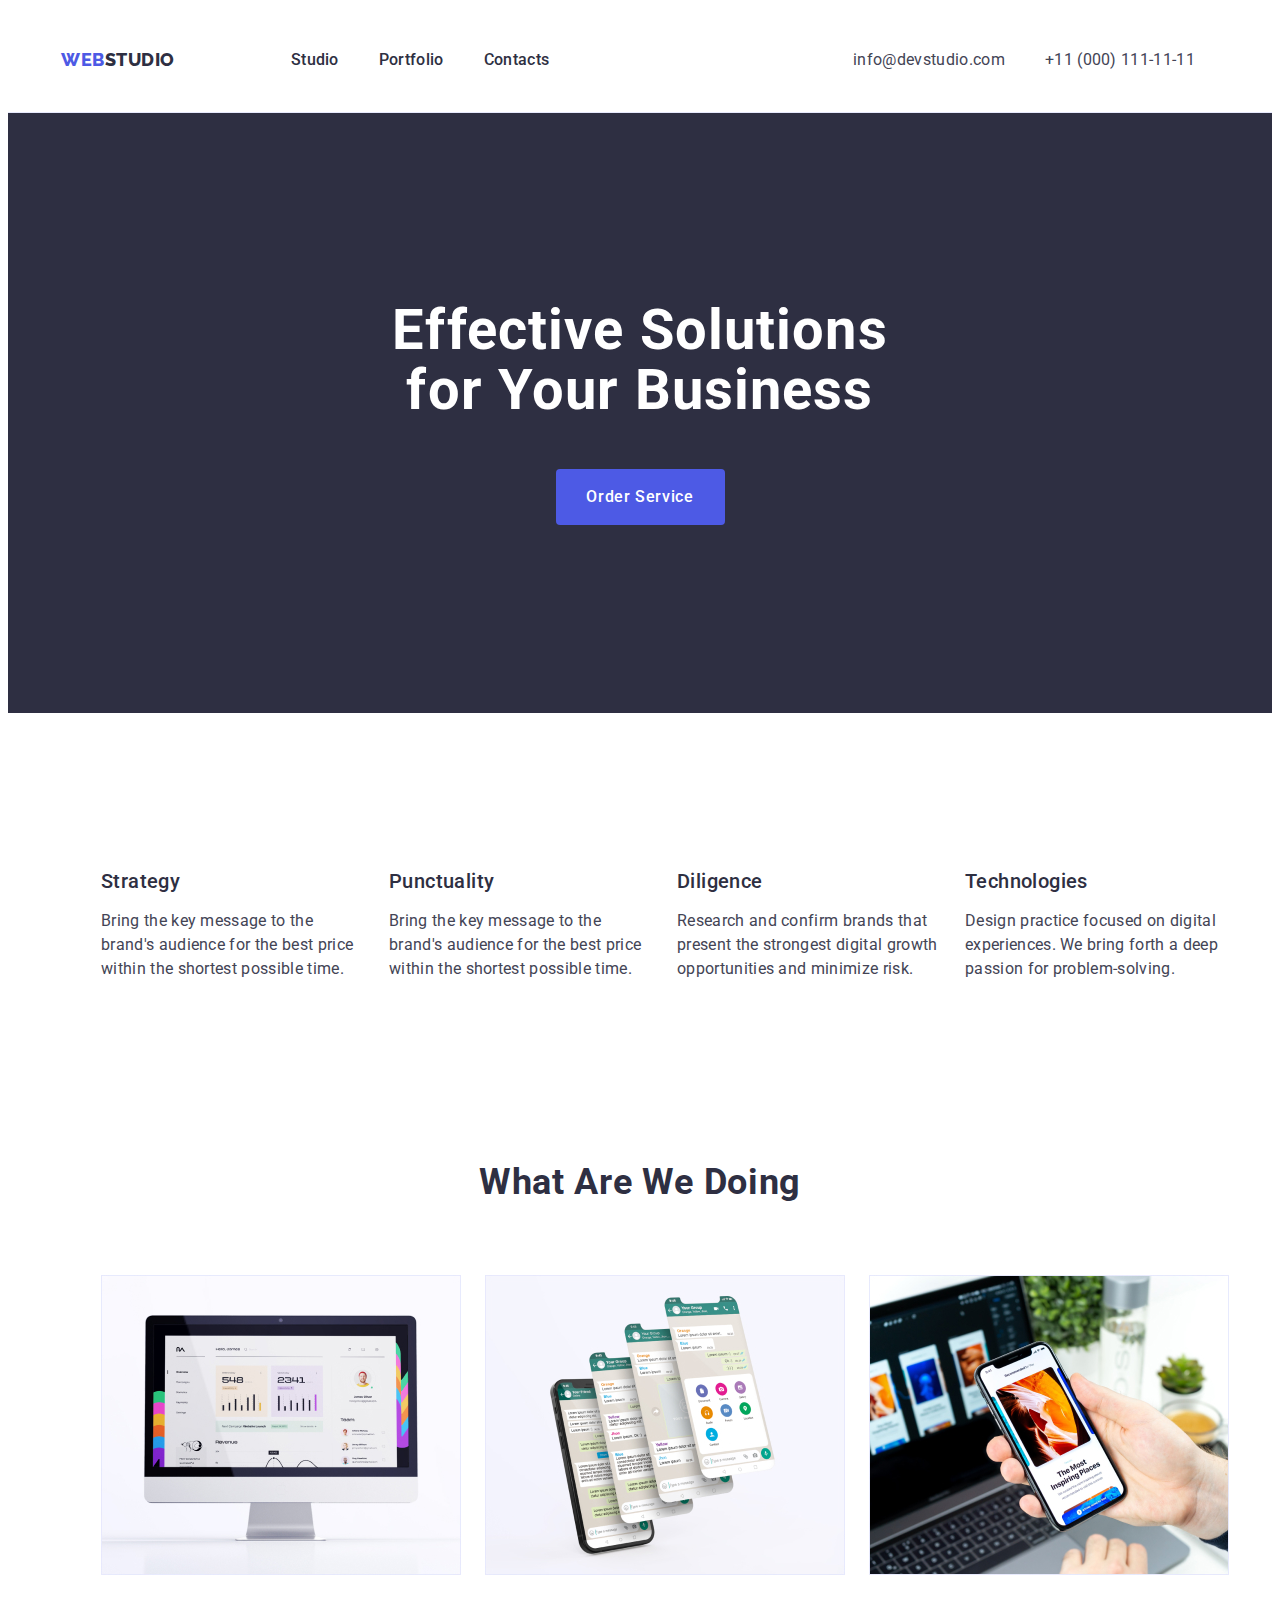
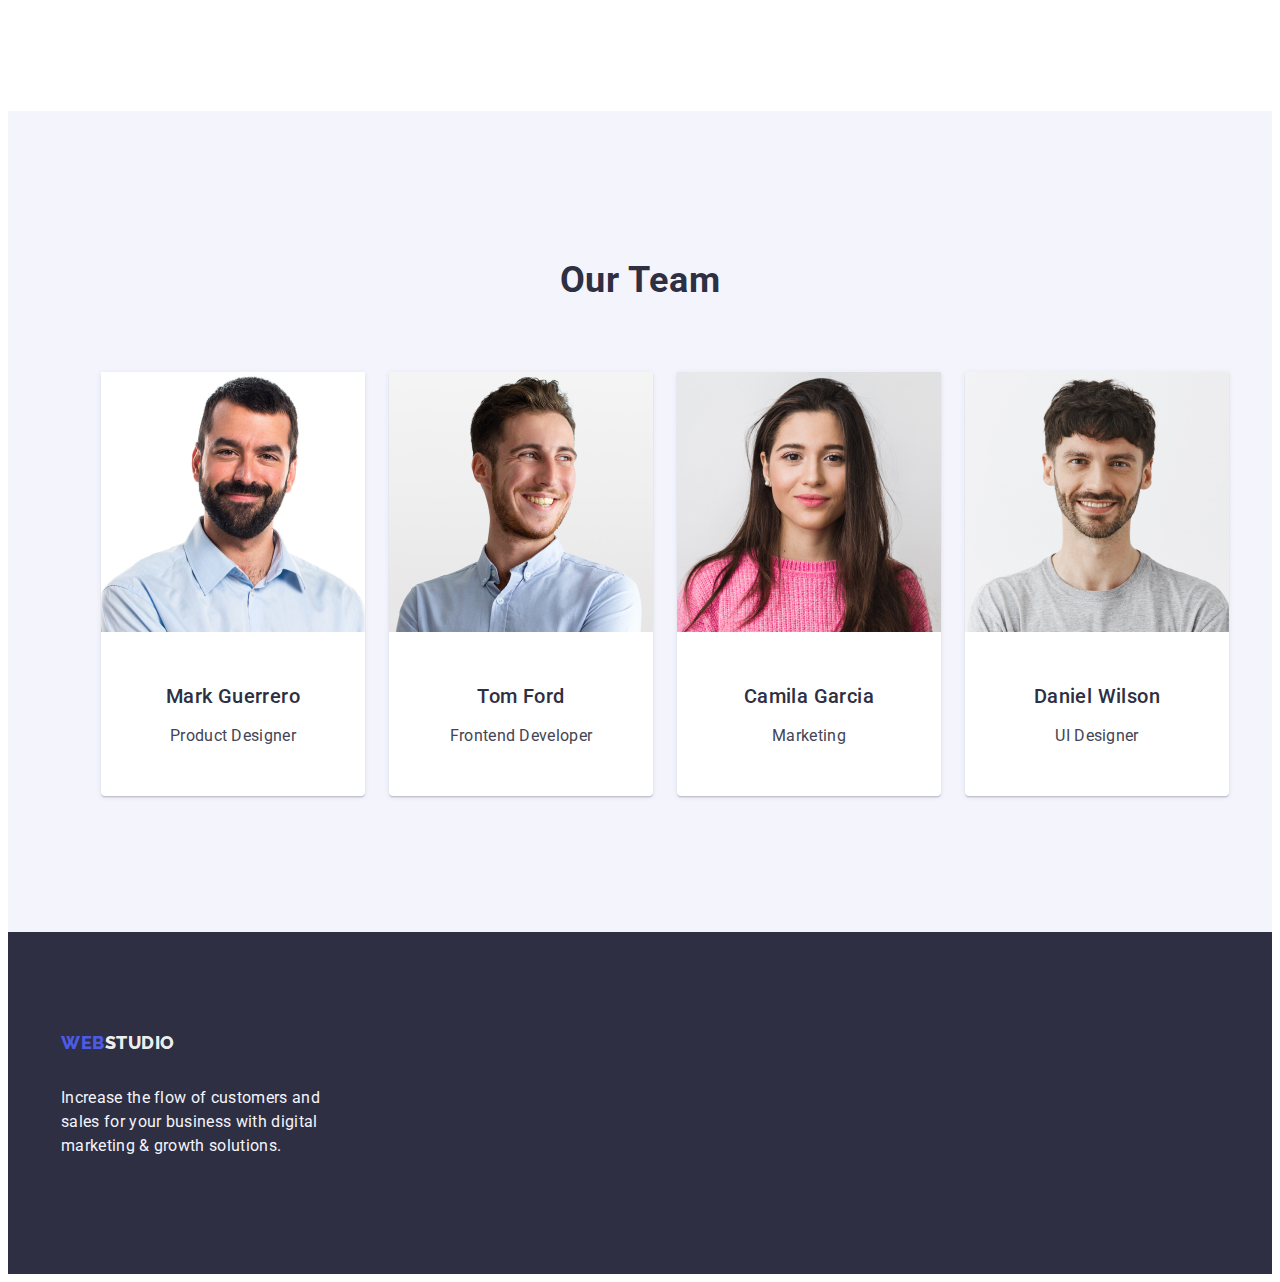
==== index.html @ 977f20f4 "Initial commit" ====
<!DOCTYPE html>
<html lang="en">
  <head>
    <meta charset="UTF-8" />
    <meta name="viewport" content="width=device-width, initial-scale=1.0" />
    <link
      rel="stylesheet"
      href="https://cdnjs.cloudflare.com/ajax/libs/modern-normalize/2.0.0/modern-normalize.min.css"
      integrity="sha512-4xo8blKMVCiXpTaLzQSLSw3KFOVPWhm/TRtuPVc4WG6kUgjH6J03IBuG7JZPkcWMxJ5huwaBpOpnwYElP/m6wg=="
      crossorigin="anonymous"
      referrerpolicy="no-referrer"
    />
    <link rel="preconnect" href="https://fonts.googleapis.com" />
    <link rel="preconnect" href="https://fonts.gstatic.com" crossorigin />
    <link
      href="https://fonts.googleapis.com/css2?family=Raleway:wght@700&family=Roboto:wght@400;500;700;900&display=swap"
      rel="stylesheet"
    />
    <link rel="stylesheet" href="./css/styles.css" />
    <title>Studio</title>
  </head>
  <body>
    <header class="main-header">
      <div class="div-class container">
        <nav class="nav-nav">
          <a href="./index.html" class="logo link"
            >Web<span class="logo-span">Studio</span></a
          >
          <ul class="nav-bar list">
            <li><a href="./index.html" class="tab-bar link">Studio</a></li>
            <li>
              <a href="./portfolio.html" class="tab-bar link">Portfolio</a>
            </li>
            <li><a href="" class="tab-bar link">Contacts</a></li>
          </ul>
        </nav>
        <address class="address-bar">
          <ul class="list list-class">
            <li>
              <a href="mailto:info@devstudio.com" class="address-elm link"
                >info@devstudio.com</a
              >
            </li>
            <li>
              <a href="tel:+110001111111" class="address-elm link">
                +11 (000) 111-11-11</a
              >
            </li>
          </ul>
        </address>
      </div>
    </header>
    <main>
      <!-- Section-1 -->
      <section class="hero-section">
        <div class="container">
          <h1 class="hero-title">Effective Solutions for Your Business</h1>
          <button type="button" class="hero-button">Order Service</button>
        </div>
      </section>

      <!-- Section-2 -->

      <section class="how-to-do-it">
        <div class="container">
          <h2 class="visually-hidden">How we do it</h2>
          <ul class="list best-list">
            <li class="the-hop">
              <h3 class="joker joker-plus">Strategy</h3>
              <p class="the-joker">
                Bring the key message to the brand's audience for the best price
                within the shortest possible time.
              </p>
            </li>
            <li class="the-hop">
              <h3 class="joker joker-plus">Punctuality</h3>
              <p class="the-joker">
                Bring the key message to the brand's audience for the best price
                within the shortest possible time.
              </p>
            </li>
            <li class="the-hop">
              <h3 class="joker joker-plus">Diligence</h3>
              <p class="the-joker">
                Research and confirm brands that present the strongest digital
                growth opportunities and minimize risk.
              </p>
            </li>
            <li class="the-hop">
              <h3 class="joker joker-plus">Technologies</h3>
              <p class="the-joker">
                Design practice focused on digital experiences. We bring forth a
                deep passion for problem-solving.
              </p>
            </li>
          </ul>
        </div>
      </section>

      <!-- Section-3 -->

      <section class="what-we-do">
        <div class="container">
          <h2 class="team-and-job">What are we doing</h2>
          <ul class="list what-we-do-list">
            <li class="examples">
              <img src="./images/img1.jpg" alt="photo-desktop" width="360" />
            </li>
            <li class="examples">
              <img src="./images/img2.jpg" alt="phone-screens" width="360" />
            </li>
            <li class="examples">
              <img src="./images/img3.jpg" alt="lapton-and-phone" width="360" />
            </li>
          </ul>
        </div>
      </section>

      <!-- Section-4 -->

      <section class="our-team">
        <div class="container">
          <h2 class="team-and-job">Our Team</h2>
          <ul class="list our-team-list">
            <li class="employ-list">
              <img src="./images/photo1.jpg" alt="photo-employ" width="264" />
              <div class="about-employ">
                <h3 class="joker">Mark Guerrero</h3>
                <p class="the-joker plus">Product Designer</p>
              </div>
            </li>
            <li class="employ-list">
              <img src="./images/photo2.jpg" alt="" />
              <div class="about-employ">
                <h3 class="joker">Tom Ford</h3>
                <p class="the-joker plus">Frontend Developer</p>
              </div>
            </li>
            <li class="employ-list">
              <img src="./images/photo3.jpg" alt="" />
              <div class="about-employ">
                <h3 class="joker">Camila Garcia</h3>
                <p class="the-joker plus">Marketing</p>
              </div>
            </li>
            <li class="employ-list">
              <img src="./images/photo4.jpg" alt="" />
              <div class="about-employ">
                <h3 class="joker">Daniel Wilson</h3>
                <p class="the-joker plus">UI Designer</p>
              </div>
            </li>
          </ul>
        </div>
      </section>
    </main>

    <!-- Footer -->

    <footer class="big-toe">
      <div class="container">
        <a href="./index.html" class="logo link loggos-f"
          >Web<span class="span-logo">Studio</span></a
        >
        <p class="p-footer">
          Increase the flow of customers and sales for your business with
          digital marketing & growth solutions.
        </p>
      </div>
    </footer>
  </body>
</html>
---- css/styles.css ----
/* Header */

.main-header {
  border-bottom: 1px solid #e7e9fc;
}
.div-class {
  display: flex;
  justify-content: space-between;
}
.container {
  width: 1158px;
  margin: 0 auto;
  padding: 0 15px;
}
.nav-nav {
  display: flex;
  align-items: center;
}

.logo {
  font-family: "raleway", sans-serif;
  font-weight: 800;
  font-size: 18px;
  line-height: 1.17;
  letter-spacing: 0.03em;
  text-transform: uppercase;
  color: #4d5ae5;
  margin-right: 76px;
}
.link {
  text-decoration: none;
}
/* .loggos {
  margin-right: 76px;
} */
.link:hover,
.link:focus {
  color: #404bbf;
}
.logo-span {
  color: #2e2f42;
}
.list {
  list-style: none;
}
.nav-bar {
  list-style: none;
  display: flex;
  gap: 40px;
}
.tab-bar {
  font-weight: 500;
  font-size: 16px;
  line-height: 1.5;
  letter-spacing: 0.02em;
  color: #2e2f42;
  padding: 24px 0;
}
.address-bar {
  font-style: normal;
  list-style-type: none;
  display: flex;
  align-items: center;
  gap: 40;
}
.list-class {
  display: flex;
  gap: 40px;
  padding: 24px;
}
.address-elm {
  font-weight: 400;
  font-size: 16px;
  line-height: 1.5;
  letter-spacing: 0.02em;
  color: #434455;
  text-decoration: none;
}

/* Body */

body {
  font-family: "Roboto", sans-serif;
  color: #434455;
}

/* Section-1 ( Hero section ) */

.hero-section {
  background-color: #2e2f42;
  padding: 188px 0;
}
.hero-title {
  margin: 0 auto;
  font-size: 56px;
  line-height: 1.07;
  text-align: center;
  letter-spacing: 0.02em;
  color: #ffffff;
  max-width: 496px;
}
.hero-button {
  margin: 0 auto;
  background-color: #4d5ae5;
  font-family: "Roboto", sans-serif;
  font-weight: 500;
  font-size: 16px;
  line-height: 1.5;
  letter-spacing: 0.04em;
  color: #ffffff;
  cursor: pointer;
  display: block;
  min-width: 169px;
  height: 56px;
  border: none;
  background-color: #4d5ae5;
  border-radius: 4px;
  cursor: pointer;
  margin-top: 48px;
}
.hero-button:hover,
.hero-button:focus {
  color: #404bbf;
}

/* Section-2 ( How we do it ) */

.how-to-do-it {
  padding: 120px 0;
}
.visually-hidden {
  position: absolute;
  width: 1px;
  height: 1px;
  margin: -1px;
  border: 0;
  padding: 0;
  white-space: nowrap;
  clip-path: inset(100%);
  clip: rect(0 0 0 0);
  overflow: hidden;
}
.best-list {
  display: flex;
  gap: 24px;
}
.the-hop {
  width: 100%;
  min-width: 264px;
}
.joker {
  font-weight: 500;
  font-size: 20px;
  line-height: 1.2;
  letter-spacing: 0.02em;
  color: #2e2f42;
  margin-bottom: 8px;
  background-color: #ffffffff;
  text-align: center;
  margin-bottom: 8px;
}
.joker-plus {
  width: calc((100% - 72px) / 4);
}
.the-joker {
  font-size: 16px;
  line-height: 1.5;
  letter-spacing: 0.02em;
  color: #434455;
}

/* Section-3 (What we do) */

.what-we-do {
  padding-bottom: 120px;
}
.what-we-do-list {
  display: flex;
  gap: 24px;
}
.team-and-job {
  font-size: 36px;
  line-height: 1.11;
  text-align: center;
  letter-spacing: 0.02em;
  text-transform: capitalize;
  color: #2e2f42;
  margin-bottom: 72px;
}
.examples {
  flex-basis: calc((100% - 48px) / 3);
}

/* Section-4 (Our team ) */

.our-team {
  background-color: #f4f4fd;
  padding: 120px 0;
}
.our-team-list {
  display: flex;
  gap: 24px;
}
.employ-list {
  flex-basis: calc((100% - 3 * 24px) / 4);
  border-radius: 0px 0px 4px 4px;
  background: var(--WHITE, #fff);
  box-shadow: 0px 2px 1px 0px rgba(46, 47, 66, 0.08),
    0px 1px 1px 0px rgba(46, 47, 66, 0.16),
    0px 1px 6px 0px rgba(46, 47, 66, 0.08);
}

.about-employ {
  padding: 32px 0;
}

.plus {
  text-align: center;
}

/* Footer */

.big-toe {
  background-color: #2e2f42;
  padding: 100px 0;
}
.span-logo {
  color: #f4f4f4fd;
}
.p-footer {
  line-height: 1.5;
  color: #f4f4fd;
  letter-spacing: 0.02em;
  max-width: 264px;
}
.loggos-f {
  display: inline-block;
  margin-bottom: 16px;
}

/* Portfolio */

img {
  display: block;
}
.porto-section {
  padding: 96px 0 120px 0;
}
.porto-list {
  display: flex;
  padding: 0;
  justify-content: center;
  gap: 24px;
  margin-bottom: 72px;
}
.push-me {
  font-family: "Roboto", sans-serif;
  font-weight: 500;
  font-size: 16px;
  line-height: 1.5;
  letter-spacing: 0.04em;
  color: #4d5ae5;
  background-color: #f4f4fd;
  padding: 12px 24px;
  border: 1px solid #e7e9fc;
  border-radius: 4px;
}
.push-me:hover,
.push-me:focus {
  color: #ffffffff;
  background-color: #404bbf;
  cursor: pointer;
  border: 1px solid transparent;
}
.big-list {
  display: flex;
  padding: 0;
  flex-wrap: wrap;
  column-gap: 24px;
  row-gap: 48px;
}
.big-li {
  width: calc((100% - 48px) / 3);
}
.about-link {
  padding: 32px 16px;
  border: 1px solid #e7e9fc;
  border-top: 0;
  margin-bottom: 8px;
}
.photo-line {
  font-weight: 500;
  font-size: 20px;
  line-height: 1.2;
  letter-spacing: 0.02em;
  color: #2e2f42;
  margin-bottom: 8px;
}
.p-line {
  font-size: 16px;
  line-height: 1.5;
  letter-spacing: 0.02em;
  color: #434455;
}
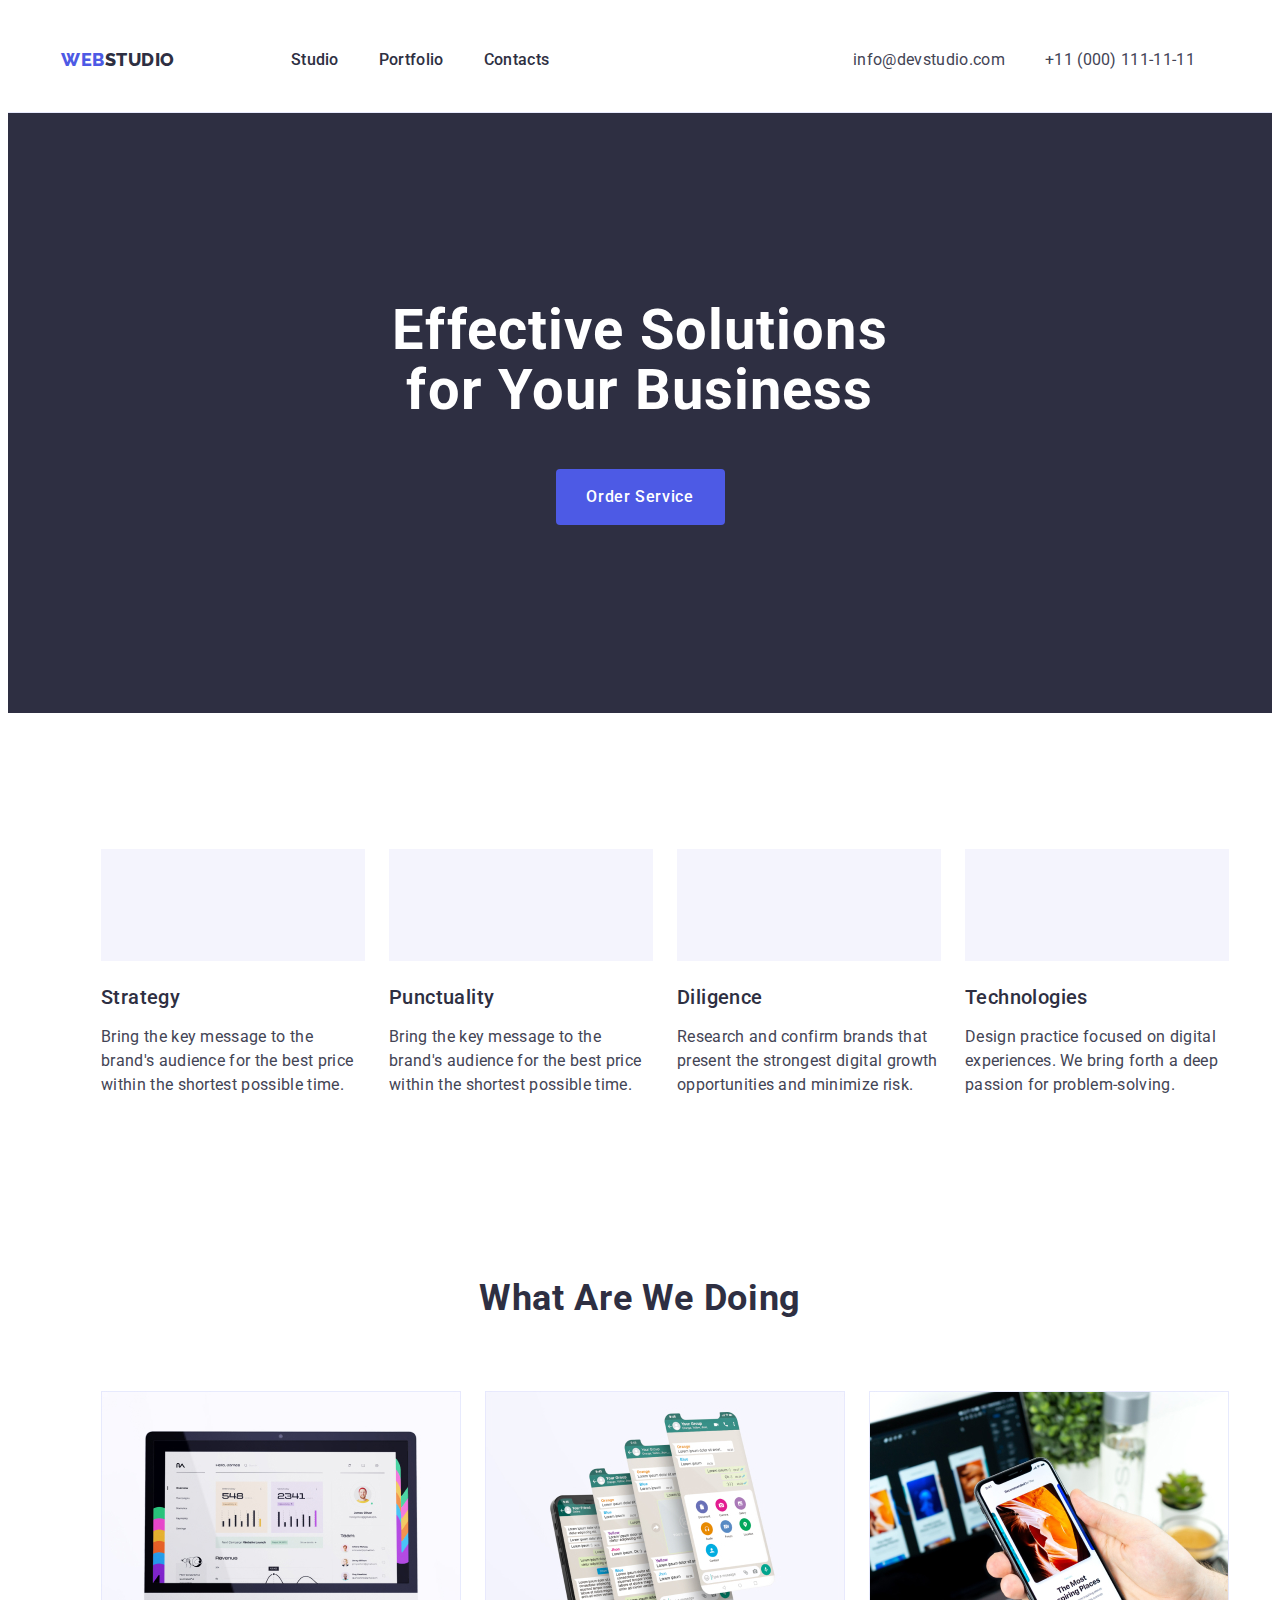
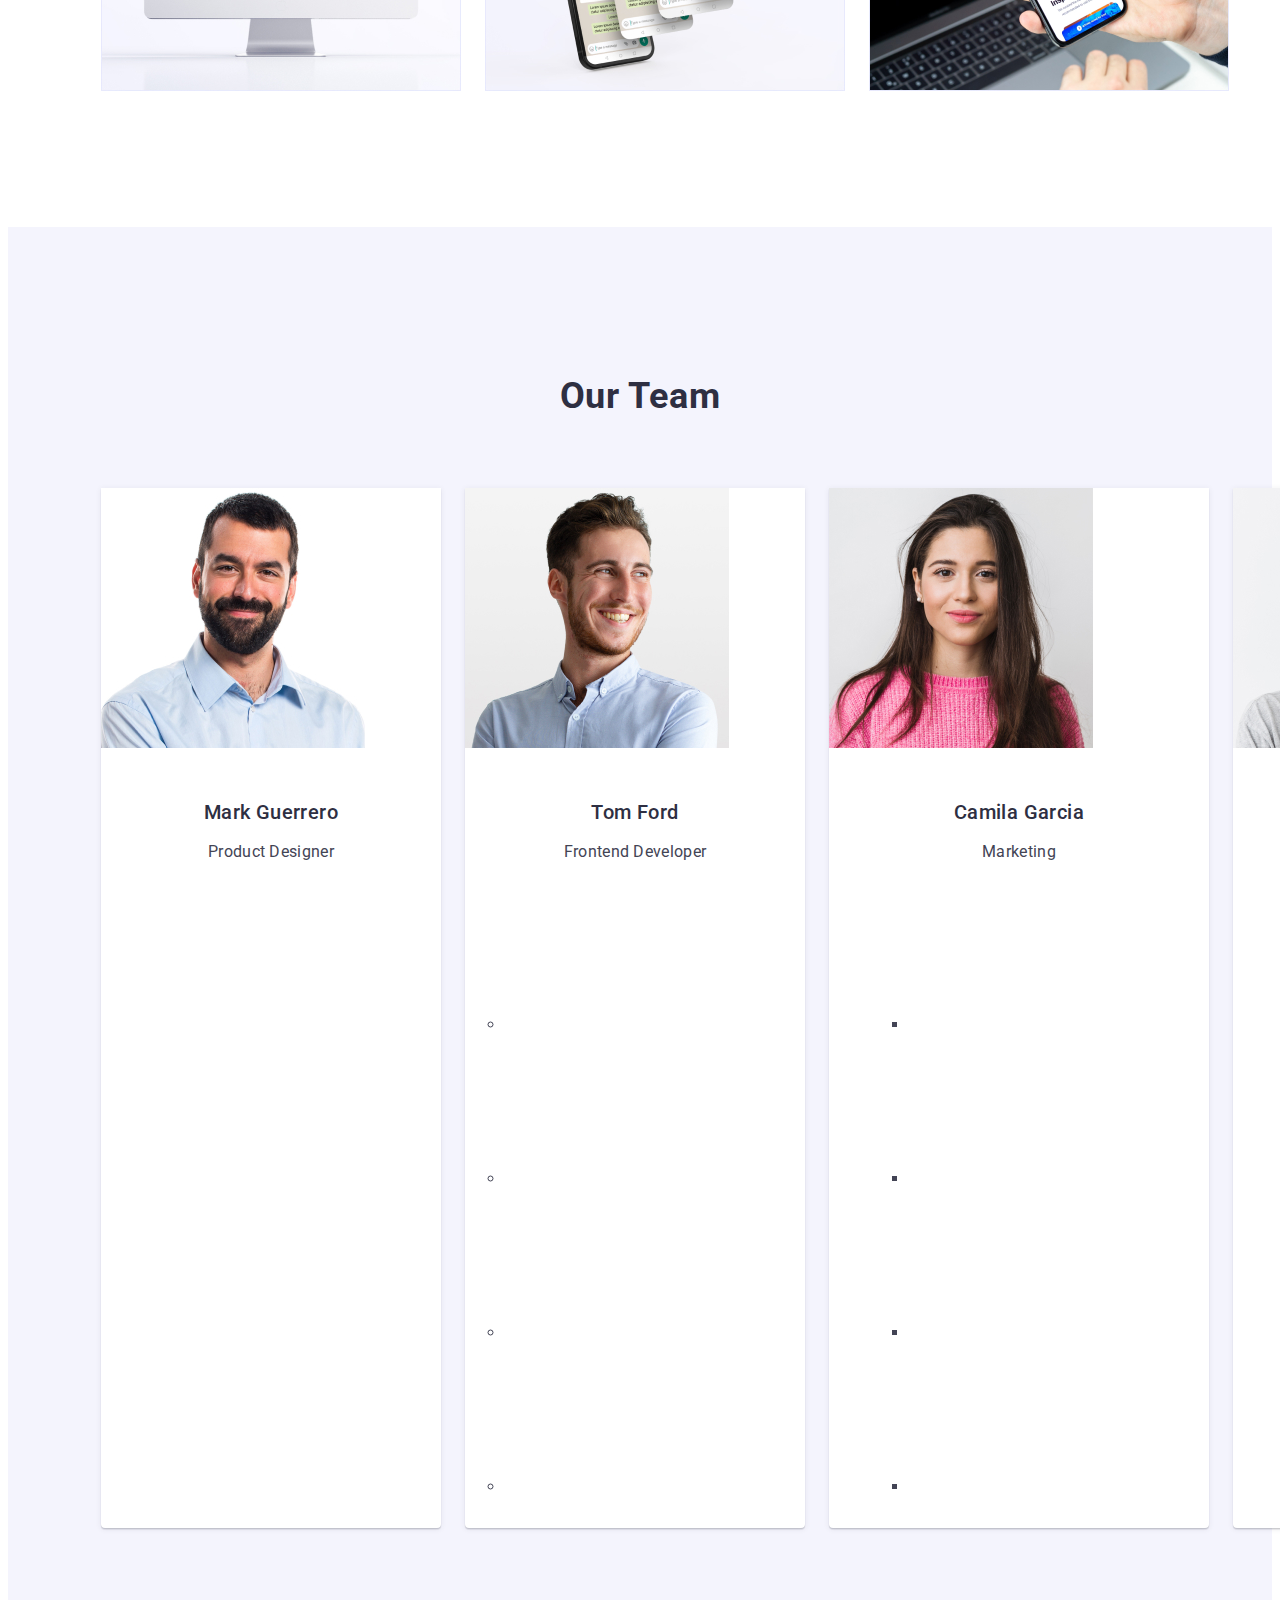
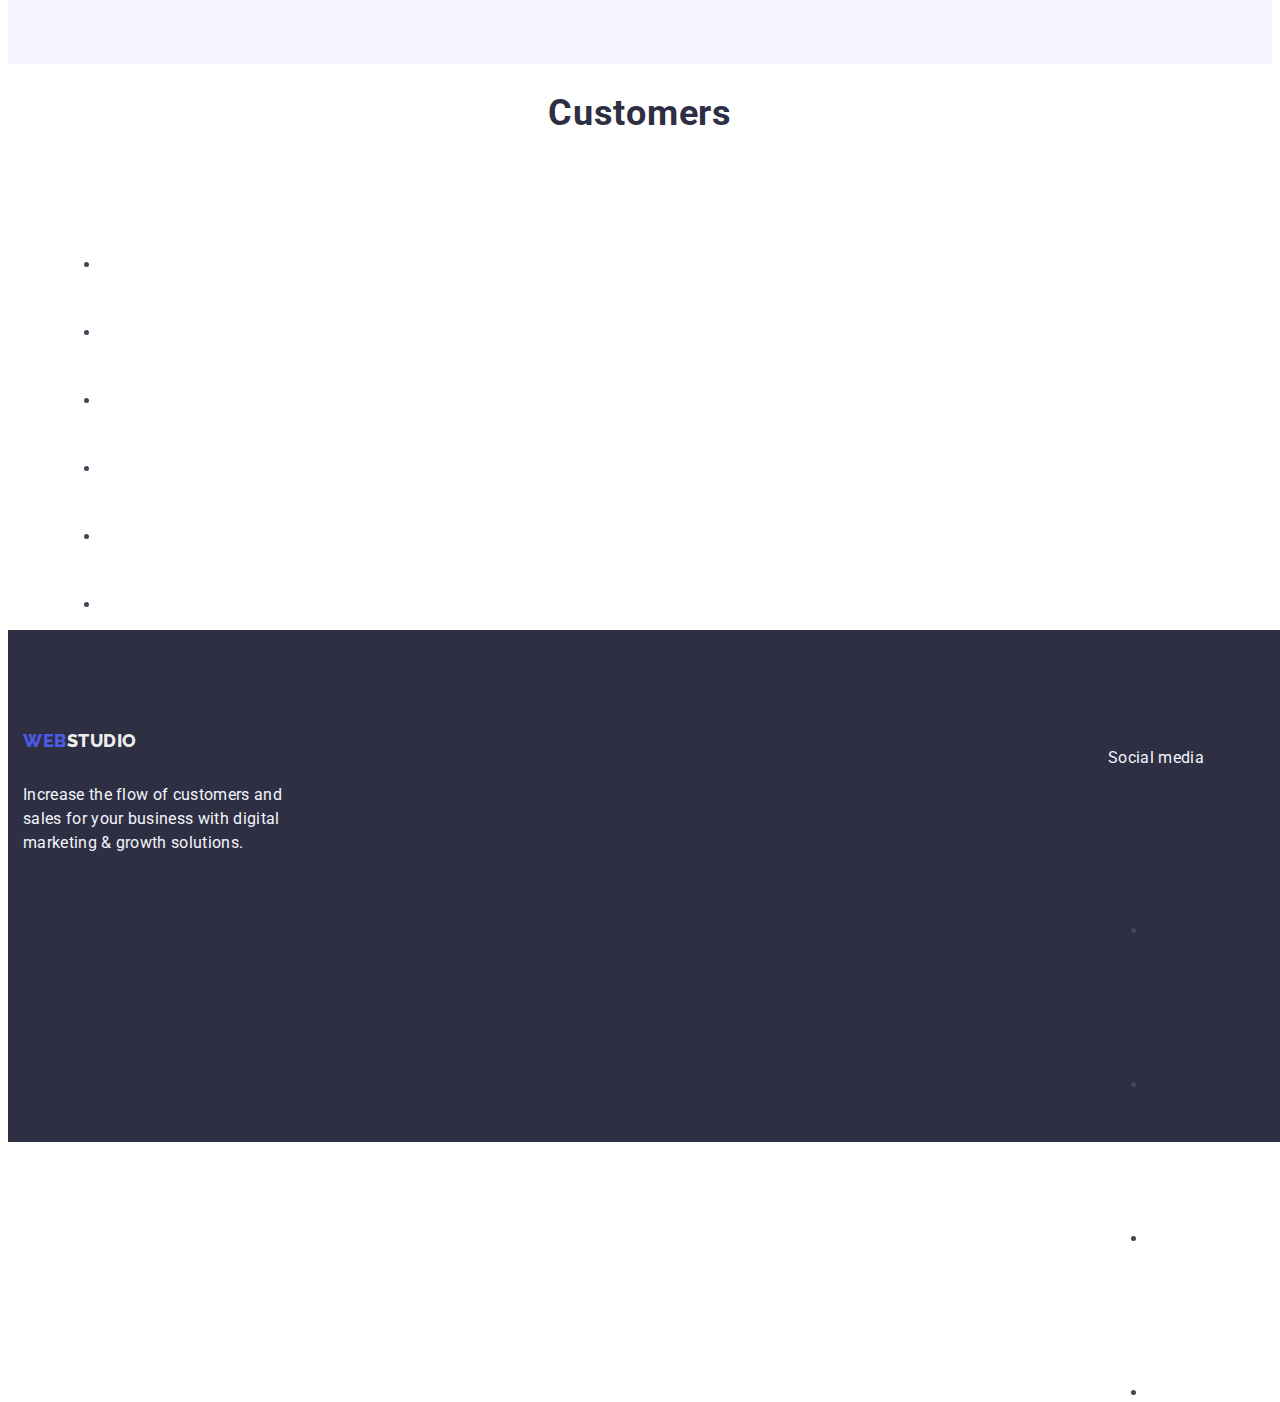
==== commit 9201950e: "comit1" ====
--- a/index.html
+++ b/index.html
@@ -66,6 +66,9 @@
           <h2 class="visually-hidden">How we do it</h2>
           <ul class="list best-list">
             <li class="the-hop">
+              <svg class="list-svg" width="264px" height="112px">
+                <use hrf="./images/icons.svg#antennaparabolica"></use>
+              </svg>
               <h3 class="joker joker-plus">Strategy</h3>
               <p class="the-joker">
                 Bring the key message to the brand's audience for the best price
@@ -73,6 +76,9 @@
               </p>
             </li>
             <li class="the-hop">
+              <svg class="list-svg" width="264px" height="112px">
+                <use hrf="./images/icons.svg#cadranceas"></use>
+              </svg>
               <h3 class="joker joker-plus">Punctuality</h3>
               <p class="the-joker">
                 Bring the key message to the brand's audience for the best price
@@ -80,6 +86,9 @@
               </p>
             </li>
             <li class="the-hop">
+              <svg class="list-svg" width="264px" height="112px">
+                <use hrf="./images/icons.svg#diagramlaptop"></use>
+              </svg>
               <h3 class="joker joker-plus">Diligence</h3>
               <p class="the-joker">
                 Research and confirm brands that present the strongest digital
@@ -87,6 +96,9 @@
               </p>
             </li>
             <li class="the-hop">
+              <svg class="list-svg" width="264px" height="112px">
+                <use hrf="./images/icons.svg#astronaut"></use>
+              </svg>
               <h3 class="joker joker-plus">Technologies</h3>
               <p class="the-joker">
                 Design practice focused on digital experiences. We bring forth a
@@ -127,6 +139,28 @@
               <div class="about-employ">
                 <h3 class="joker">Mark Guerrero</h3>
                 <p class="the-joker plus">Product Designer</p>
+                <ul>
+                  <li class="list-team-svg">
+                    <svg>
+                      <use hrf="./images/icons.svg#instagramlogo"></use>
+                    </svg>
+                  </li>
+                  <li class="list-team-svg">
+                    <svg>
+                      <use hrf="./images/icons.svg#twiterlogo"></use>
+                    </svg>
+                  </li>
+                  <li class="list-team-svg">
+                    <svg>
+                      <use hrf="./images/icons.svg#facebooklogo"></use>
+                    </svg>
+                  </li>
+                  <li class="list-team-svg">
+                    <svg>
+                      <use hrf="./images/icons.svg#linkedinlogo"></use>
+                    </svg>
+                  </li>
+                </ul>
               </div>
             </li>
             <li class="employ-list">
@@ -134,6 +168,28 @@
               <div class="about-employ">
                 <h3 class="joker">Tom Ford</h3>
                 <p class="the-joker plus">Frontend Developer</p>
+                <ul>
+                  <li>
+                    <svg>
+                      <use hrf="./images/icons.svg#instagramlogo"></use>
+                    </svg>
+                  </li>
+                  <li>
+                    <svg>
+                      <use hrf="./images/icons.svg#twiterlogo"></use>
+                    </svg>
+                  </li>
+                  <li>
+                    <svg>
+                      <use hrf="./images/icons.svg#facebooklogo"></use>
+                    </svg>
+                  </li>
+                  <li>
+                    <svg>
+                      <use hrf="./images/icons.svg#linkedinlogo"></use>
+                    </svg>
+                  </li>
+                </ul>
               </div>
             </li>
             <li class="employ-list">
@@ -141,6 +197,30 @@
               <div class="about-employ">
                 <h3 class="joker">Camila Garcia</h3>
                 <p class="the-joker plus">Marketing</p>
+                <ul>
+                  <ul>
+                    <li>
+                      <svg>
+                        <use hrf="./images/icons.svg#instagramlogo"></use>
+                      </svg>
+                    </li>
+                    <li>
+                      <svg>
+                        <use hrf="./images/icons.svg#twiterlogo"></use>
+                      </svg>
+                    </li>
+                    <li>
+                      <svg>
+                        <use hrf="./images/icons.svg#facebooklogo"></use>
+                      </svg>
+                    </li>
+                    <li>
+                      <svg>
+                        <use hrf="./images/icons.svg#linkedinlogo"></use>
+                      </svg>
+                    </li>
+                  </ul>
+                </ul>
               </div>
             </li>
             <li class="employ-list">
@@ -148,6 +228,30 @@
               <div class="about-employ">
                 <h3 class="joker">Daniel Wilson</h3>
                 <p class="the-joker plus">UI Designer</p>
+                <ul>
+                  <ul>
+                    <li>
+                      <svg>
+                        <use hrf="./images/icons.svg#instagramlogo"></use>
+                      </svg>
+                    </li>
+                    <li>
+                      <svg>
+                        <use hrf="./images/icons.svg#twiterlogo"></use>
+                      </svg>
+                    </li>
+                    <li>
+                      <svg>
+                        <use hrf="./images/icons.svg#facebooklogo"></use>
+                      </svg>
+                    </li>
+                    <li>
+                      <svg>
+                        <use hrf="./images/icons.svg#linkedinlogo"></use>
+                      </svg>
+                    </li>
+                  </ul>
+                </ul>
               </div>
             </li>
           </ul>
@@ -155,6 +259,45 @@
       </section>
     </main>
 
+    <!-- Section-5 -->
+
+    <section class="container">
+      <div>
+        <h2 class="team-and-job">Customers</h2>
+        <ul>
+          <li>
+            <svg width="64px" height="64px">
+              <use hrf="./images/icons.svg#logocompany1"></use>
+            </svg>
+          </li>
+          <li>
+            <svg width="64px" height="64px">
+              <use hrf="./images/icons.svg#logocompany2"></use>
+            </svg>
+          </li>
+          <li>
+            <svg width="64px" height="64px">
+              <use hrf="./images/icons.svg#logocompany3"></use>
+            </svg>
+          </li>
+          <li>
+            <svg width="64px" height="64px">
+              <use hrf="./images/icons.svg#grouplogo"></use>
+            </svg>
+          </li>
+          <li>
+            <svg width="64px" height="64px">
+              <use hrf="./images/icons.svg#logocompany5"></use>
+            </svg>
+          </li>
+          <li>
+            <svg width="64px" height="64px">
+              <use hrf="./images/icons.svg#logocompany6"></use>
+            </svg>
+          </li>
+        </ul>
+      </div>
+    </section>
     <!-- Footer -->
 
     <footer class="big-toe">
@@ -167,6 +310,31 @@
           digital marketing & growth solutions.
         </p>
       </div>
+      <div>
+        <p class="p-footer">Social media</p>
+        <ul>
+          <li>
+            <svg>
+              <use hrf="./images/icons.svg#instagramlogo"></use>
+            </svg>
+          </li>
+          <li>
+            <svg>
+              <use hrf="./images/icons.svg#twiterlogo"></use>
+            </svg>
+          </li>
+          <li>
+            <svg>
+              <use hrf="./images/icons.svg#facebooklogo"></use>
+            </svg>
+          </li>
+          <li>
+            <svg>
+              <use hrf="./images/icons.svg#linkedinlogo"></use>
+            </svg>
+          </li>
+        </ul>
+      </div>
     </footer>
   </body>
 </html>
--- a/css/styles.css
+++ b/css/styles.css
@@ -148,6 +148,9 @@
   width: 100%;
   min-width: 264px;
 }
+.list-svg {
+  background-color: #f4f4fd;
+}
 .joker {
   font-weight: 500;
   font-size: 20px;
@@ -209,20 +212,24 @@
     0px 1px 1px 0px rgba(46, 47, 66, 0.16),
     0px 1px 6px 0px rgba(46, 47, 66, 0.08);
 }
-
 .about-employ {
   padding: 32px 0;
 }
-
 .plus {
   text-align: center;
 }
-
+.list-team-svg {
+  list-style: none;
+}
 /* Footer */
 
 .big-toe {
   background-color: #2e2f42;
+  margin: 0 auto;
+  width: 1440px;
+  height: 312px;
   padding: 100px 0;
+  display: flex;
 }
 .span-logo {
   color: #f4f4f4fd;
